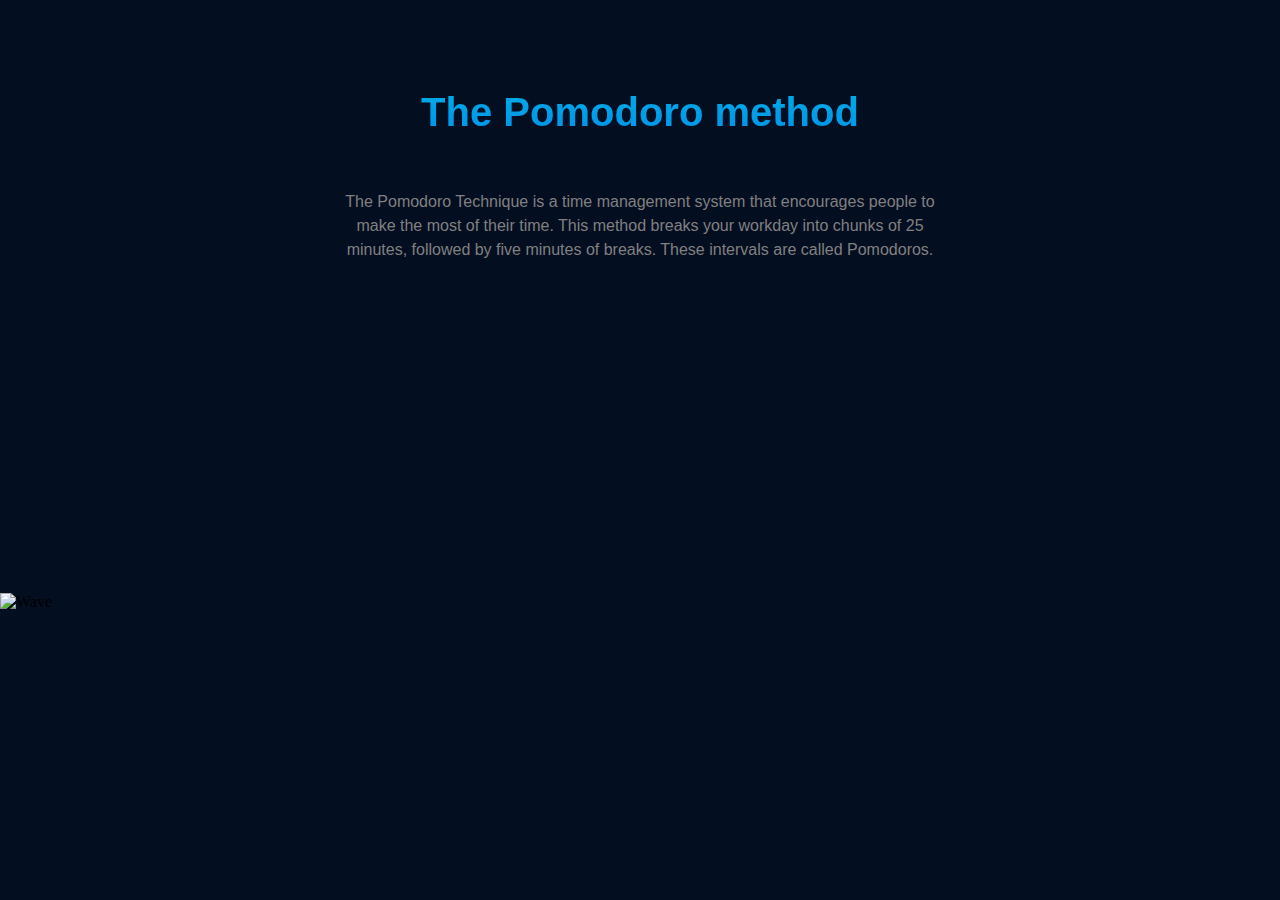
==== page.html @ c48c1503 "first commit" ====
<!DOCTYPE html>
<html lang="en">
<head>
    <meta charset="UTF-8">
    <meta http-equiv="X-UA-Compatible" content="IE=edge">
    <meta name="viewport" content="width=device-width, initial-scale=1.0">
    <title>main</title>
    <link rel="stylesheet" href="style3.css">
    <link rel="icon" 
  type="image/png" 
  href="Photos/FF..png">
</head>
<body>
    <div class="Tamato-text">
        <a href="Pomodoro.html">
        <p class="tamato-text1">The Pomodoro method</p>
    </a>
    </div>

    <div class="pomodoro-info">
        <a href="Pomodoro.html">
    <p class="tamato-text1">The Pomodoro Technique is a time management system that encourages people to make the most of their time. 
        This method breaks your workday into chunks of 25 minutes, 
        followed by five minutes of breaks. These intervals are called Pomodoros.</p>
    </a>
    </div>

    <footer class="Bottom">
        <img  class ="Bottom-img" src="photos/waveSmall1.png" alt="Wave">
    </footer>
</body>
</html>
---- style3.css ----
html {
    scroll-behavior: smooth;
  }
  body,
  html {
    background-color: #040e21;
    padding: 0;
    margin: 0;
    position: relative;
  }
.Tamato-text, .Eisenhower-Matrix{
    width: 100%;
    margin: 0% auto;
  line-height: 24px;
  font-family: "Inter", sans-serif;
  font-weight: 550;
  text-align: center;
  padding-top: 60px;
  text-decoration: none;
  padding-bottom: 10px;
  font-size: 30px;
  background: -webkit-linear-gradient(90deg, #007cf0, #00dfd8);
  -webkit-background-clip: text;
  -webkit-text-fill-color: transparent;
  font-family: "Inter", sans-serif;
}
.Eisenhower-Matrix,.Parkinsion-law{
  background: -webkit-linear-gradient(90deg, #007cf0, #00dfd8);
  -webkit-background-clip: text;
  -webkit-text-fill-color: transparent;
  font-family: "Inter", sans-serif;
  width: 100%;
  margin: 0% auto;
  line-height: 24px;
  font-family: "Inter", sans-serif;
  font-weight: 550;
  text-align: center;
  padding-top: 60px;
  text-decoration: none;
  padding-bottom: 10px;
  font-size: 40px;
}
.tamato-text1{
  text-decoration: none;
  color: grey; 
}
.Parkinsion-law{
  background: -webkit-linear-gradient(90deg, #007cf0, #00dfd8);
  -webkit-background-clip: text;
  -webkit-text-fill-color: transparent;
  font-family: "Inter", sans-serif;
  width: 100%;
  margin: 0% auto;
  line-height: 24px;
  font-family: "Inter", sans-serif;
  font-weight: 550;
  text-align: center;
  padding-top: 60px;
  text-decoration: none;
  padding-bottom: 10px;
  font-size: 40px;
}
.pomodoro-details{
   text-decoration: none; 
}
.Tamato,.Eisenhower-Matrix,.tamato-text1,.Parkinsion-law{
    display: inline-block;
}
.pomodoro-info, .Parkinsion-info, .Eisenhower-info{
    color: grey;
    text-decoration: none;
    line-height: 24px;
    font-family: "Inter", sans-serif;
    max-width: 70ch;
    margin: 0% auto;
    padding: 0px 10px 0px 10px;
    padding-right: 10px;
    text-align: center;
}

.Bottom-img {
  display: none;
}
@media only screen and (min-width: 768px) {
  .Bottom-img {
    display: none;
  }
  .Tamato-text,.Eisenhower-Matrix,.Parkinsion-law{
    font-size: 40px;
    text-decoration: none;
  }
}
@media only screen and (min-width: 1000px) {

  html{
    margin: 0%;
  }

  .Bottom-img {
    display: block;
    max-width: 99%;
    max-height: 99%;
    margin-top: 315px;
  }

  .Bottom {
    margin-top: auto;
  }
}
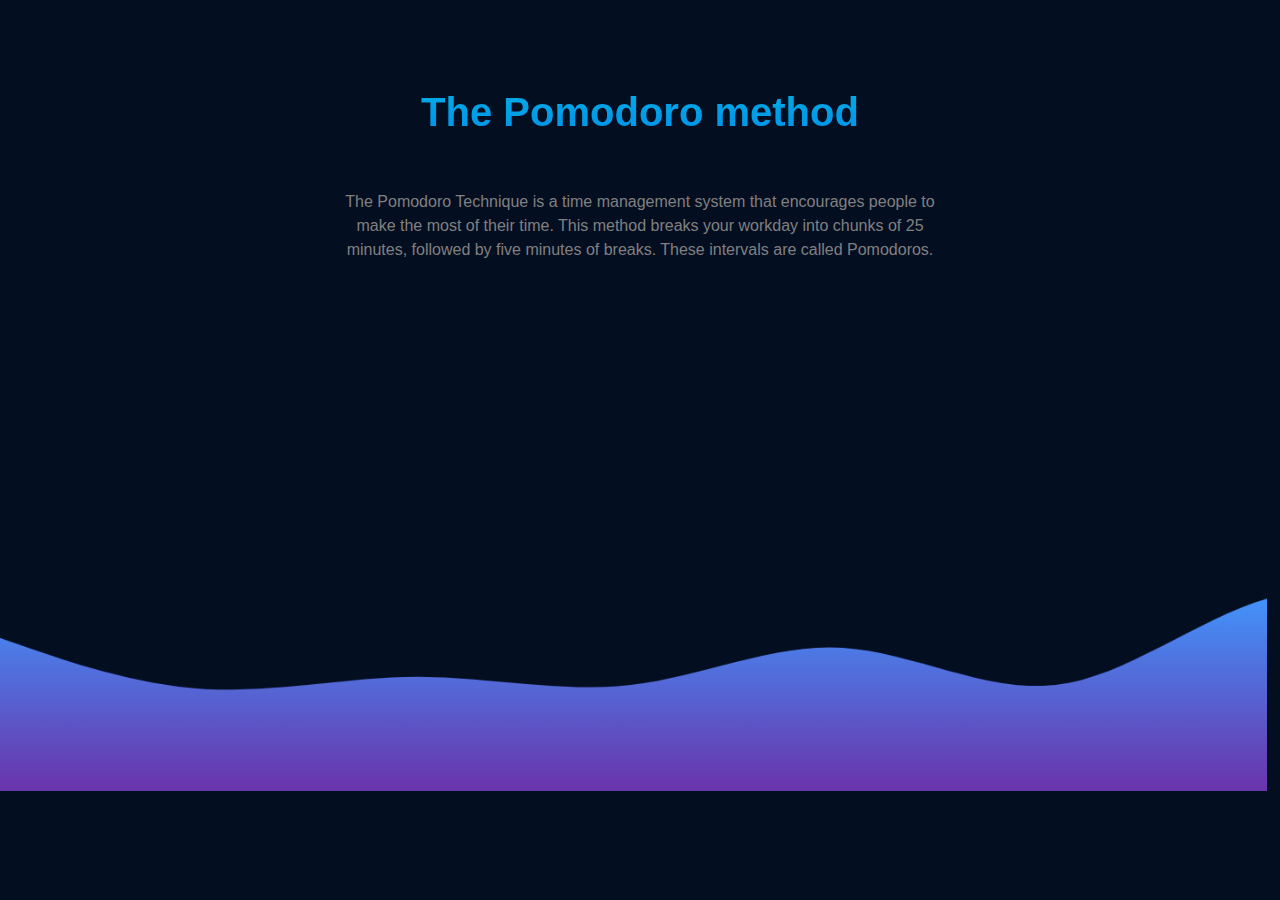
==== commit 723dc720: "Update page.html" ====
--- a/page.html
+++ b/page.html
@@ -26,7 +26,7 @@
     </div>
 
     <footer class="Bottom">
-        <img  class ="Bottom-img" src="photos/waveSmall1.png" alt="Wave">
+        <img  class ="Bottom-img" src="Photos/waveSmall1.png" alt="Wave">
     </footer>
 </body>
-</html>+</html>
